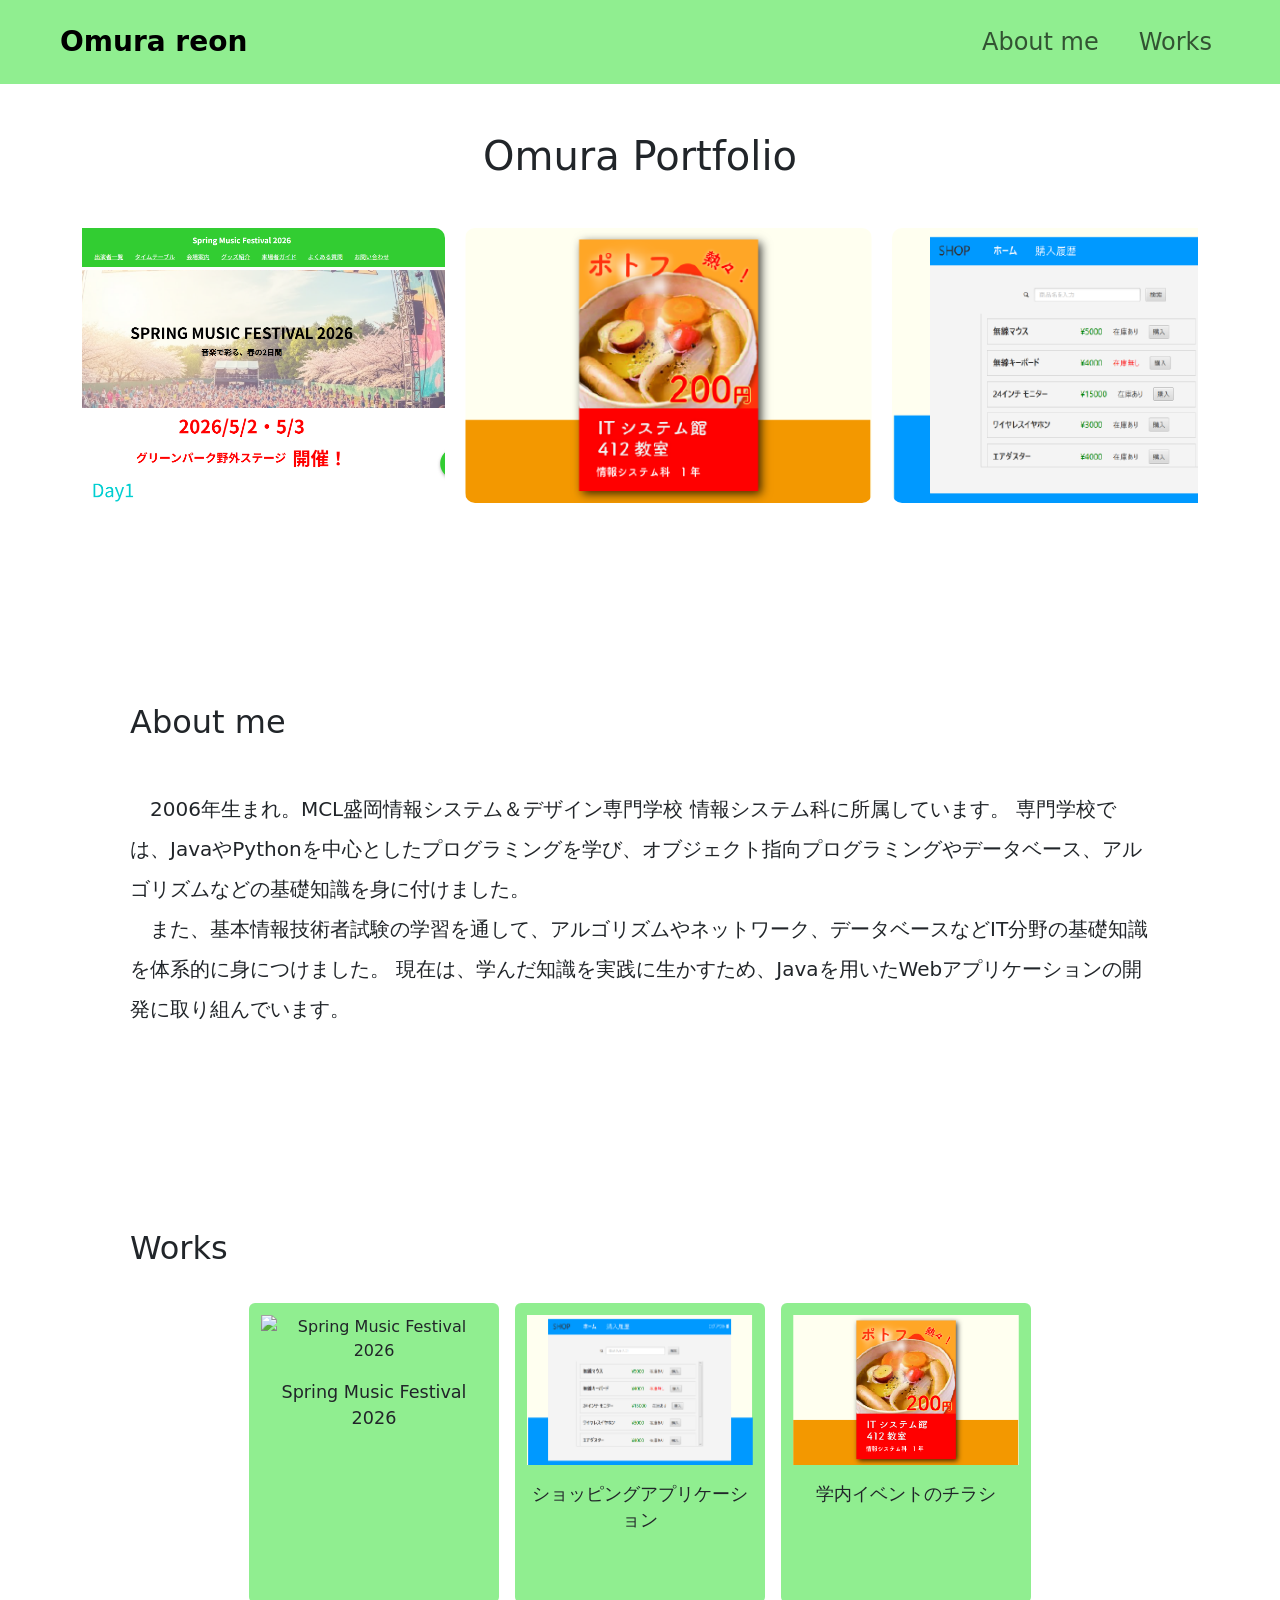
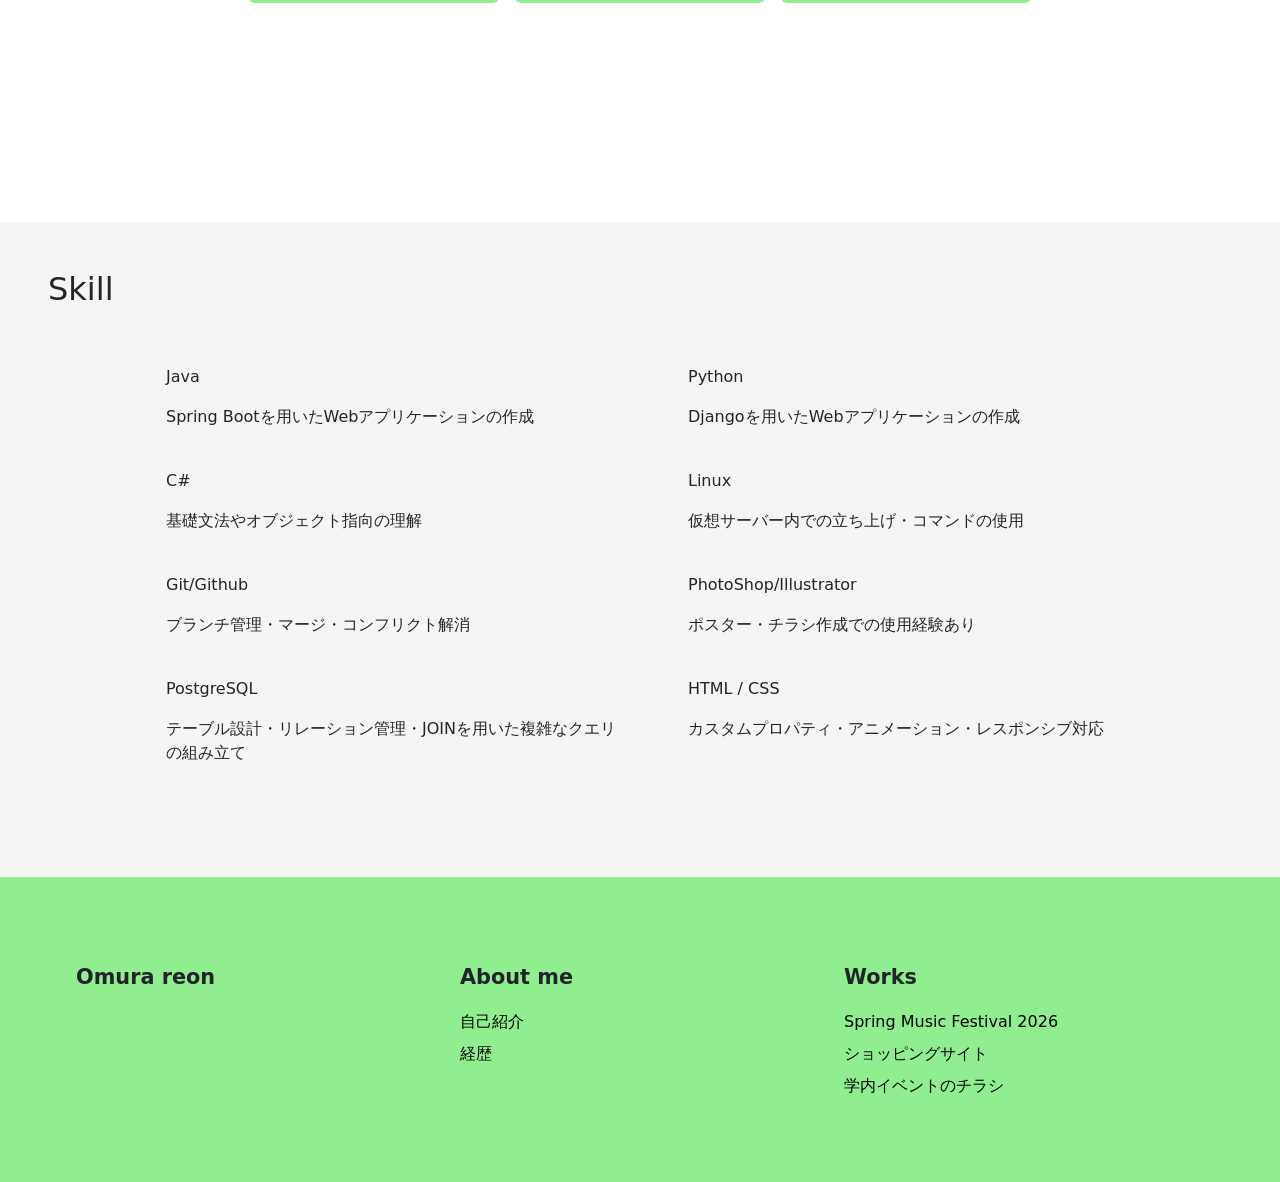
==== index.html @ 05260239 "リンク先の修正" ====
<!DOCTYPE html>
<html lang="ja">
<head>
    <meta charset="UTF-8">
    <meta name="viewport" content="width=device-width, initial-scale=1.0">
    <title>omura portfolio</title>
    <link rel="stylesheet" href="html/css/style.css">
    <link rel="shortcut icon" href="img/favicon.ico">
    <link href="https://cdn.jsdelivr.net/npm/bootstrap@5.3.3/dist/css/bootstrap.min.css" rel="stylesheet" integrity="sha384-QWTKZyjpPEjISv5WaRU9OFeRpok6YctnYmDr5pNlyT2bRjXh0JMhjY6hW+ALEwIH" crossorigin="anonymous">
    <link href="https://fonts.googleapis.com/css2?family=Noto+Sans+JP&display=swap" rel="stylesheet">
    <style>
        @media (max-width: 770px) {
            .works-card {
                width: 100%;
                justify-content: center;
            }

            .skill-card,
            h1 {  
                text-align: center;
            }
        }

        .carousel-item img {
            height: 300px;
            object-fit: cover;
        }

        .about{
            margin-top: 200px;
        }

        .work {
            margin-top: 200px;
        }

        .works-card {
            background-color: #90EE90;
            border-radius: 6px;
            padding: 0.75rem;
            margin: 1.2rem;
            height: 300px;
            width: 250px;
            text-align: center;
        }

        .works-card img {
            width: 100%;
            height: 150px;
            object-fit: cover;
        }

        .works-title {
            margin-top: 1.0rem;
            margin-bottom: 0;
            font-size: 1.1rem;
            font-weight: 500;
        }

        .skill{
            background-color: #f5f5f5;
            margin-top: 200px;
        }

        .marquee{
            overflow:hidden;
            width:100%;
        }

        .marquee-track{
            display:flex;
            gap:20px;
            width:max-content;
        }

        .marquee-track img{
            width:407px;
            height:275px;
            object-fit:cover;
            flex-shrink:0;
            border-radius:10px;
        }

        @media(max-width:770px){
            .marquee-track img{
                width:280px;
                height:190px;
            }
        }
    </style>
</head>
<body>
    <nav class="navbar navbar-expand-lg p-3 px-5">
        <div class="container-fluid">
            <a class="navbar-brand fs-3" href="#">Omura reon</a>
            <button class="navbar-toggler" type="button" data-bs-toggle="collapse" data-bs-target="#navbarMenu">
                <span class="navbar-toggler-icon"></span>
            </button>
            <div class="collapse navbar-collapse" id="navbarMenu">
                <ul class="navbar-nav ms-auto fs-4">
                    <li class="nav-item me-lg-4">
                        <a class="nav-link" href="html/about.html">About me</a>
                    </li>
                    <li class="nav-item">
                        <a class="nav-link" href="html/works.html">Works</a>
                    </li>
                </ul>
            </div>
        </div>
    </nav>

    <div class="container mt-5">
        <h1 class="fs-1 text-center">Omura Portfolio</h1>
        <div class="marquee mt-5">
            <div class="marquee-track" id="marqueeTrack">
                <img src="html/img/website.webp" alt="Spring Music Festival 2026">
                <img src="html/img/flyer.webp" alt="学内イベントのチラシ">
                <img src="html/img/shop.webp" alt="ショッピングアプリケーション">
            </div>
        </div>

        <div class="about">
            <h2 class="fs-2 mb-3 text-center text-md-start ps-md-5">About me</h2>
            <p class="fs-5 m-5 lh-lg">　2006年生まれ。MCL盛岡情報システム＆デザイン専門学校 情報システム科に所属しています。
            専門学校では、JavaやPythonを中心としたプログラミングを学び、オブジェクト指向プログラミングやデータベース、アルゴリズムなどの基礎知識を身に付けました。<br>　また、基本情報技術者試験の学習を通して、アルゴリズムやネットワーク、データベースなどIT分野の基礎知識を体系的に身につけました。
            現在は、学んだ知識を実践に生かすため、Javaを用いたWebアプリケーションの開発に取り組んでいます。
            </p>
        </div>

        <div class="work">
            <h2 class="fs-2 mb-3 text-center text-md-start ps-md-5">Works</h2>
            <div class="row g-3 justify-content-center">
                <div class="col-12 col-md-auto">
                    <div class="works-card position-relative mx-auto mx-md-0">
                        <img src="htm/img/website.webp" alt="Spring Music Festival 2026">
                        <p class="works-title">Spring Music Festival 2026</p>
                        <a href="works.html#web" class="stretched-link"></a>
                    </div>
                </div>
                <div class="col-12 col-md-auto">
                    <div class="works-card position-relative mx-auto mx-md-0">
                        <img src="html/img/shop.webp" alt="ショッピングアプリケーション">
                        <p class="works-title">ショッピングアプリケーション</p>
                        <a href="works.html#ec" class="stretched-link"></a>
                    </div>
                </div>
                <div class="col-12 col-md-auto">
                    <div class="works-card position-relative mx-auto mx-md-0">
                        <img src="html/img/flyer.webp" alt="学内イベントのチラシ">
                        <p class="works-title">学内イベントのチラシ</p>
                        <a href="works.html#flyer" class="stretched-link"></a>
                    </div>
                </div>
            </div>
        </div>
    </div>

    <div class="skill py-5">
        <h2 class="fs-2 text-center text-md-start ps-md-5">Skill</h2>
        <div class="container">
            <div class="row g-4 p-5">
                <div class="col-12 col-md-6 text-center text-md-start ps-md-5">
                    <p>Java</p>
                    <p>Spring Bootを用いたWebアプリケーションの作成</p>
                </div>
                <div class="col-12 col-md-6 text-center text-md-start ps-md-5">
                    <p>Python</p>
                    <p>Djangoを用いたWebアプリケーションの作成</p>
                </div>
                <div class="col-12 col-md-6 text-center text-md-start ps-md-5">
                    <p>C#</p>
                    <p>基礎文法やオブジェクト指向の理解</p>
                </div>
                <div class="col-12 col-md-6 text-center text-md-start ps-md-5">
                    <p>Linux</p>
                    <p>仮想サーバー内での立ち上げ・コマンドの使用</p>
                </div>
                <div class="col-12 col-md-6 text-center text-md-start ps-md-5">
                    <p>Git/Github</p>
                    <p>ブランチ管理・マージ・コンフリクト解消</p>
                </div>
                <div class="col-12 col-md-6 text-center text-md-start ps-md-5">
                    <p>PhotoShop/Illustrator</p>
                    <p>ポスター・チラシ作成での使用経験あり</p>
                </div>
                <div class="col-12 col-md-6 text-center text-md-start ps-md-5">
                    <p>PostgreSQL</p>
                    <p>テーブル設計・リレーション管理・JOINを用いた複雑なクエリの組み立て</p>
                </div>
                <div class="col-12 col-md-6 text-center text-md-start ps-md-5">
                    <p>HTML / CSS</p>
                    <p>カスタムプロパティ・アニメーション・レスポンシブ対応</p>
                </div>
            </div>
        </div>
    </div>
    
    <footer class="footer">
        <div class="container-fluid">
            <div class="row lh-lg">
                <div class="col-12 col-md-4 mb-4 mb-md-0">
                    <p class="footer-brand">Omura reon</p>
                </div>
                <div class="col-12 col-md-4 mb-4 mb-md-0">
                    <p class="footer-heading">About me</p>
                    <ul class="footer-list">
                        <li><a href="html/about.html#profile">自己紹介</a></li>
                        <li><a href="html/about.html#history">経歴</a></li>
                    </ul>
                </div>
                <div class="col-12 col-md-4">
                    <p class="footer-heading">Works</p>
                    <ul class="footer-list">
                        <li><a href="html/works.html#web">Spring Music Festival 2026</a></li>
                        <li><a href="html/works.html#ec">ショッピングサイト</a></li>
                        <li><a href="html/works.html#flyer">学内イベントのチラシ</a></li>
                    </ul>
                </div>
            </div>
        </div>
    </footer>
    <script src="html/js/main.js"></script>
    <script src="https://cdn.jsdelivr.net/npm/bootstrap@5.3.3/dist/js/bootstrap.bundle.min.js" integrity="sha384-YvpcrYf0tY3lHB60NNkmXc5s9fDVZLESaAA55NDzOxhy9GkcIdslK1eN7N6jIeHz" crossorigin="anonymous"></script>
</body>
</html>
---- html/css/style.css ----
@charset "UTF-8";

body {
    font-family: 'Noto Sans JP', sans-serif;
}

nav{
    background-color: #90EE90;
}

.footer {
    width: 100%;
    background-color: #90EE90;
    padding: 5rem 4rem;
    
}

.navbar-brand {
    font-size: 1.4rem;
    font-weight: 700;
}

.nav-link {
    font-size: 1rem;
}

.footer-brand {
    font-weight: 700;
    font-size: 1.3rem;
    margin-bottom: 0;
}

.footer-heading {
    font-weight: 700;
    margin-bottom: 0.5rem;
    font-size: 1.3rem;
}

.footer-list {
    list-style: none;
    font-size: 1.0rem;
    padding: 0;
    margin: 0;
}

.footer-list a {
    text-decoration: none;
    color: #000;
}
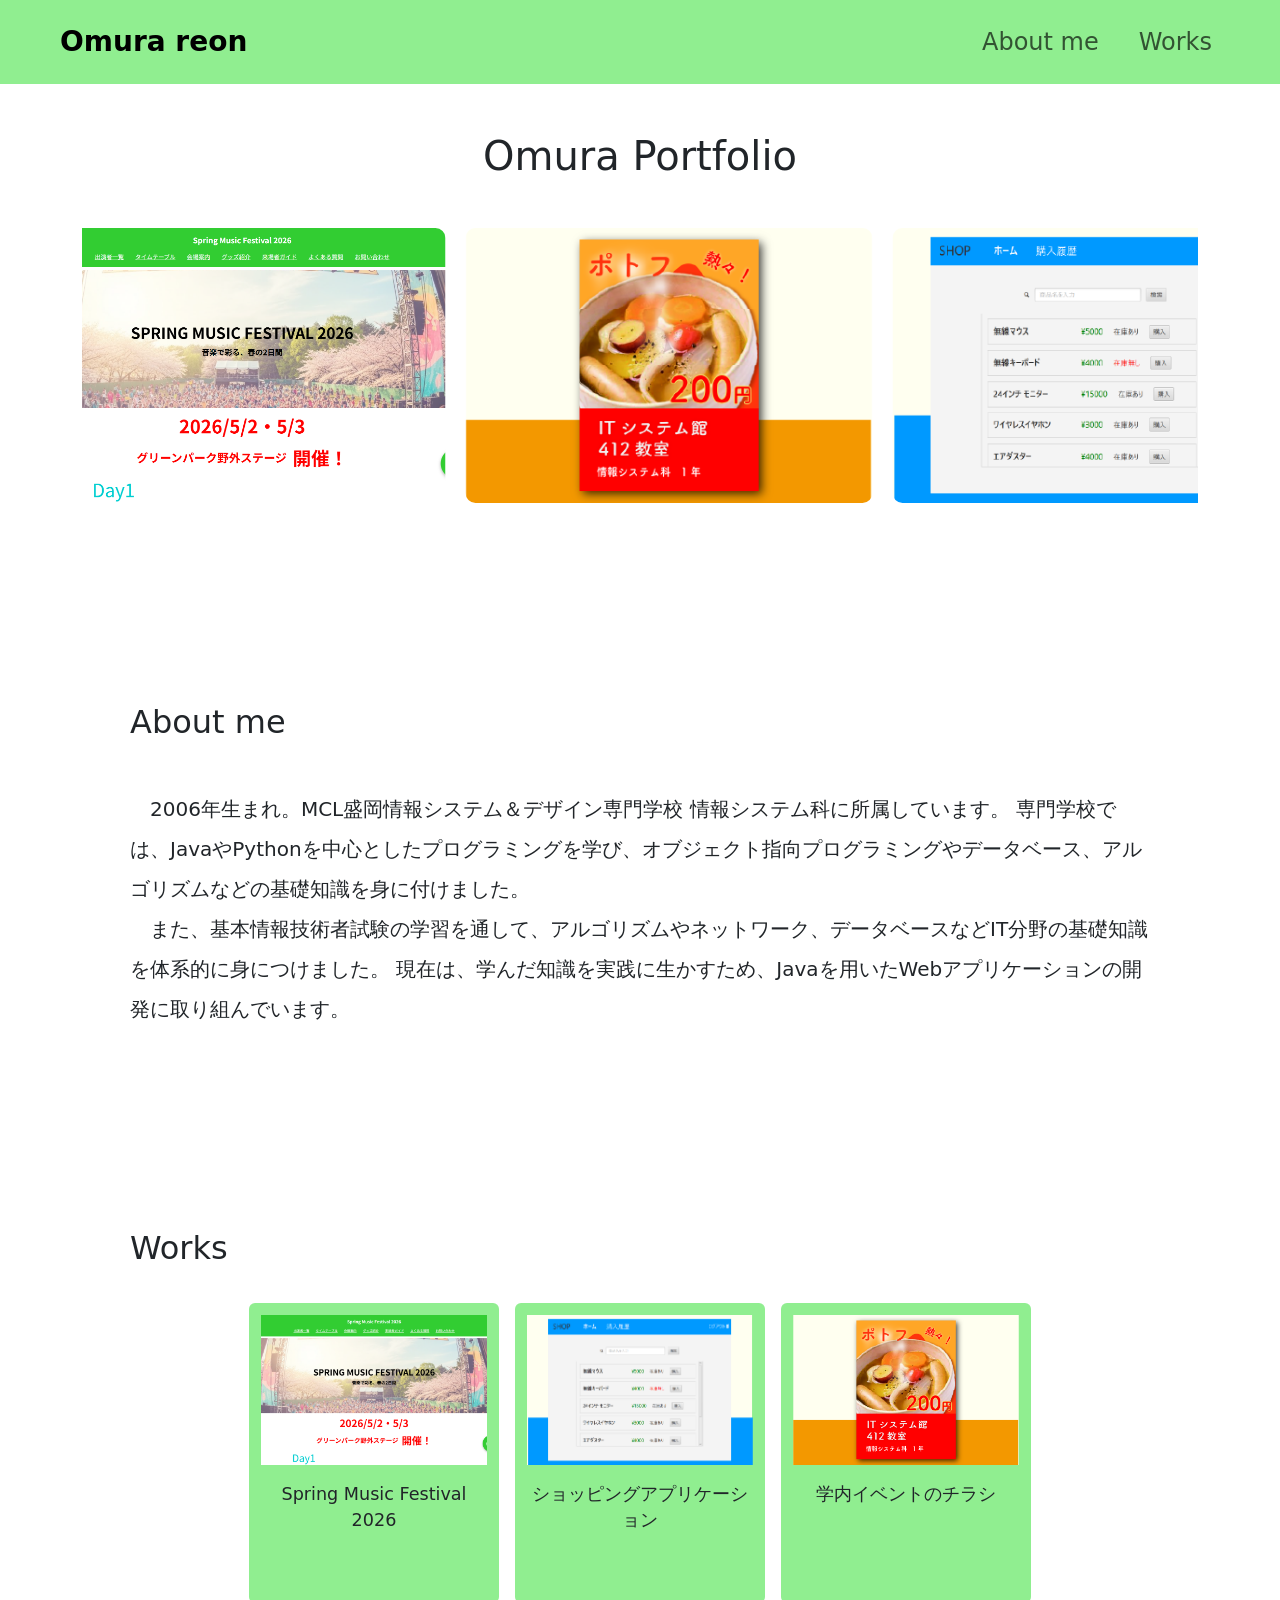
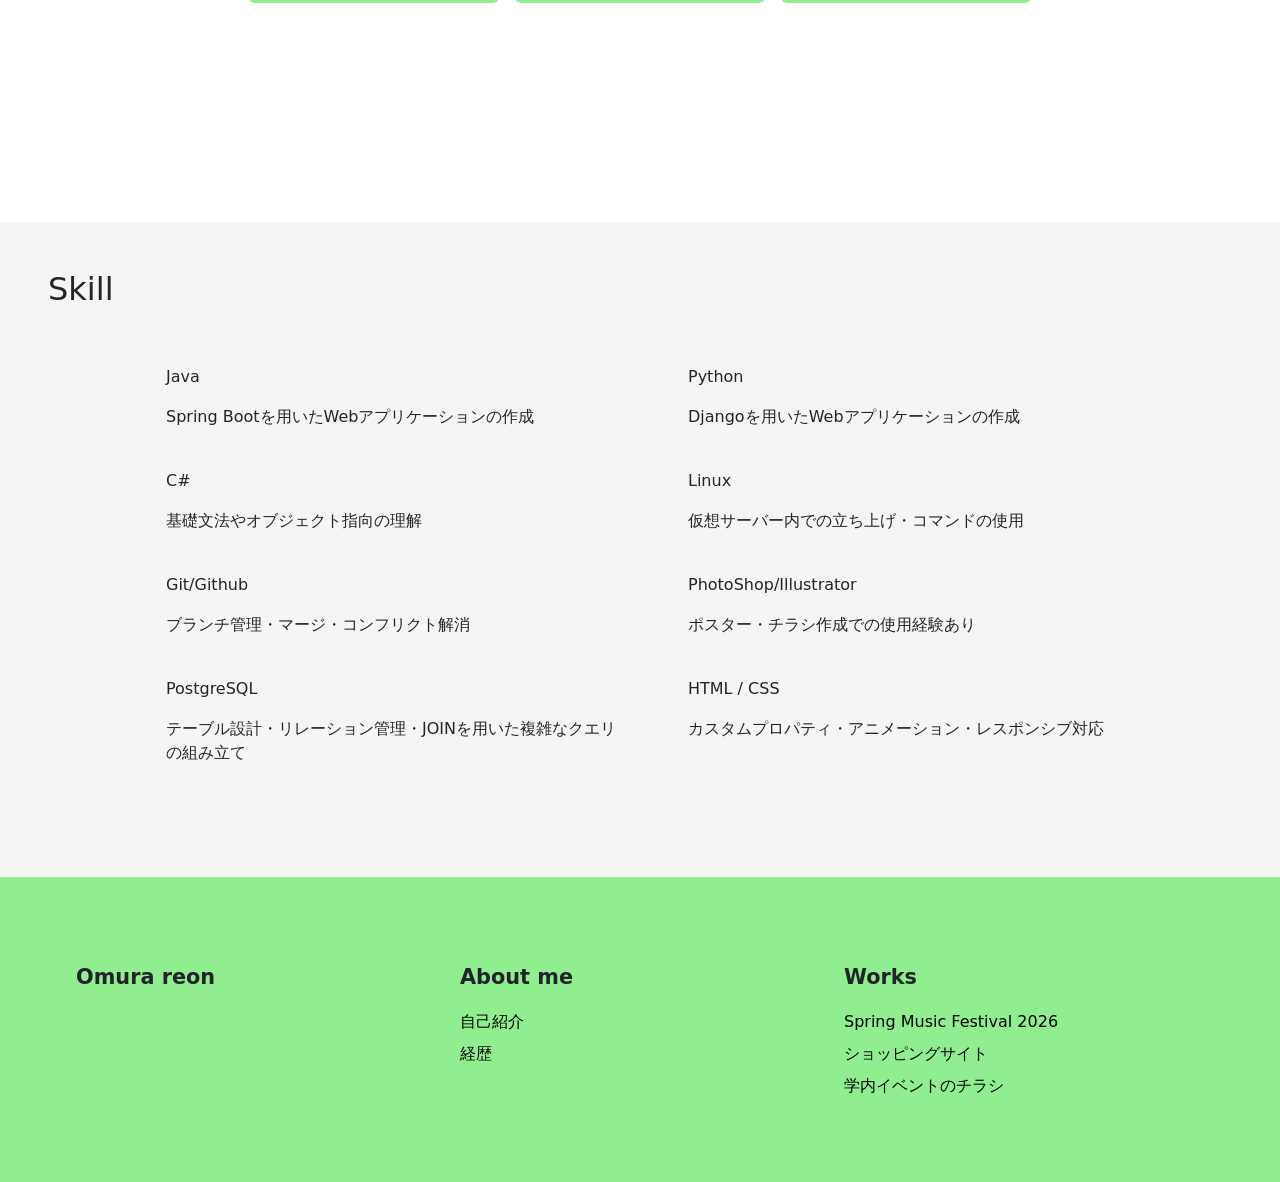
==== commit dd7a5ca7: "リンク先の修正" ====
--- a/index.html
+++ b/index.html
@@ -132,7 +132,7 @@
             <div class="row g-3 justify-content-center">
                 <div class="col-12 col-md-auto">
                     <div class="works-card position-relative mx-auto mx-md-0">
-                        <img src="htm/img/website.webp" alt="Spring Music Festival 2026">
+                        <img src="html/img/website.webp" alt="Spring Music Festival 2026">
                         <p class="works-title">Spring Music Festival 2026</p>
                         <a href="works.html#web" class="stretched-link"></a>
                     </div>
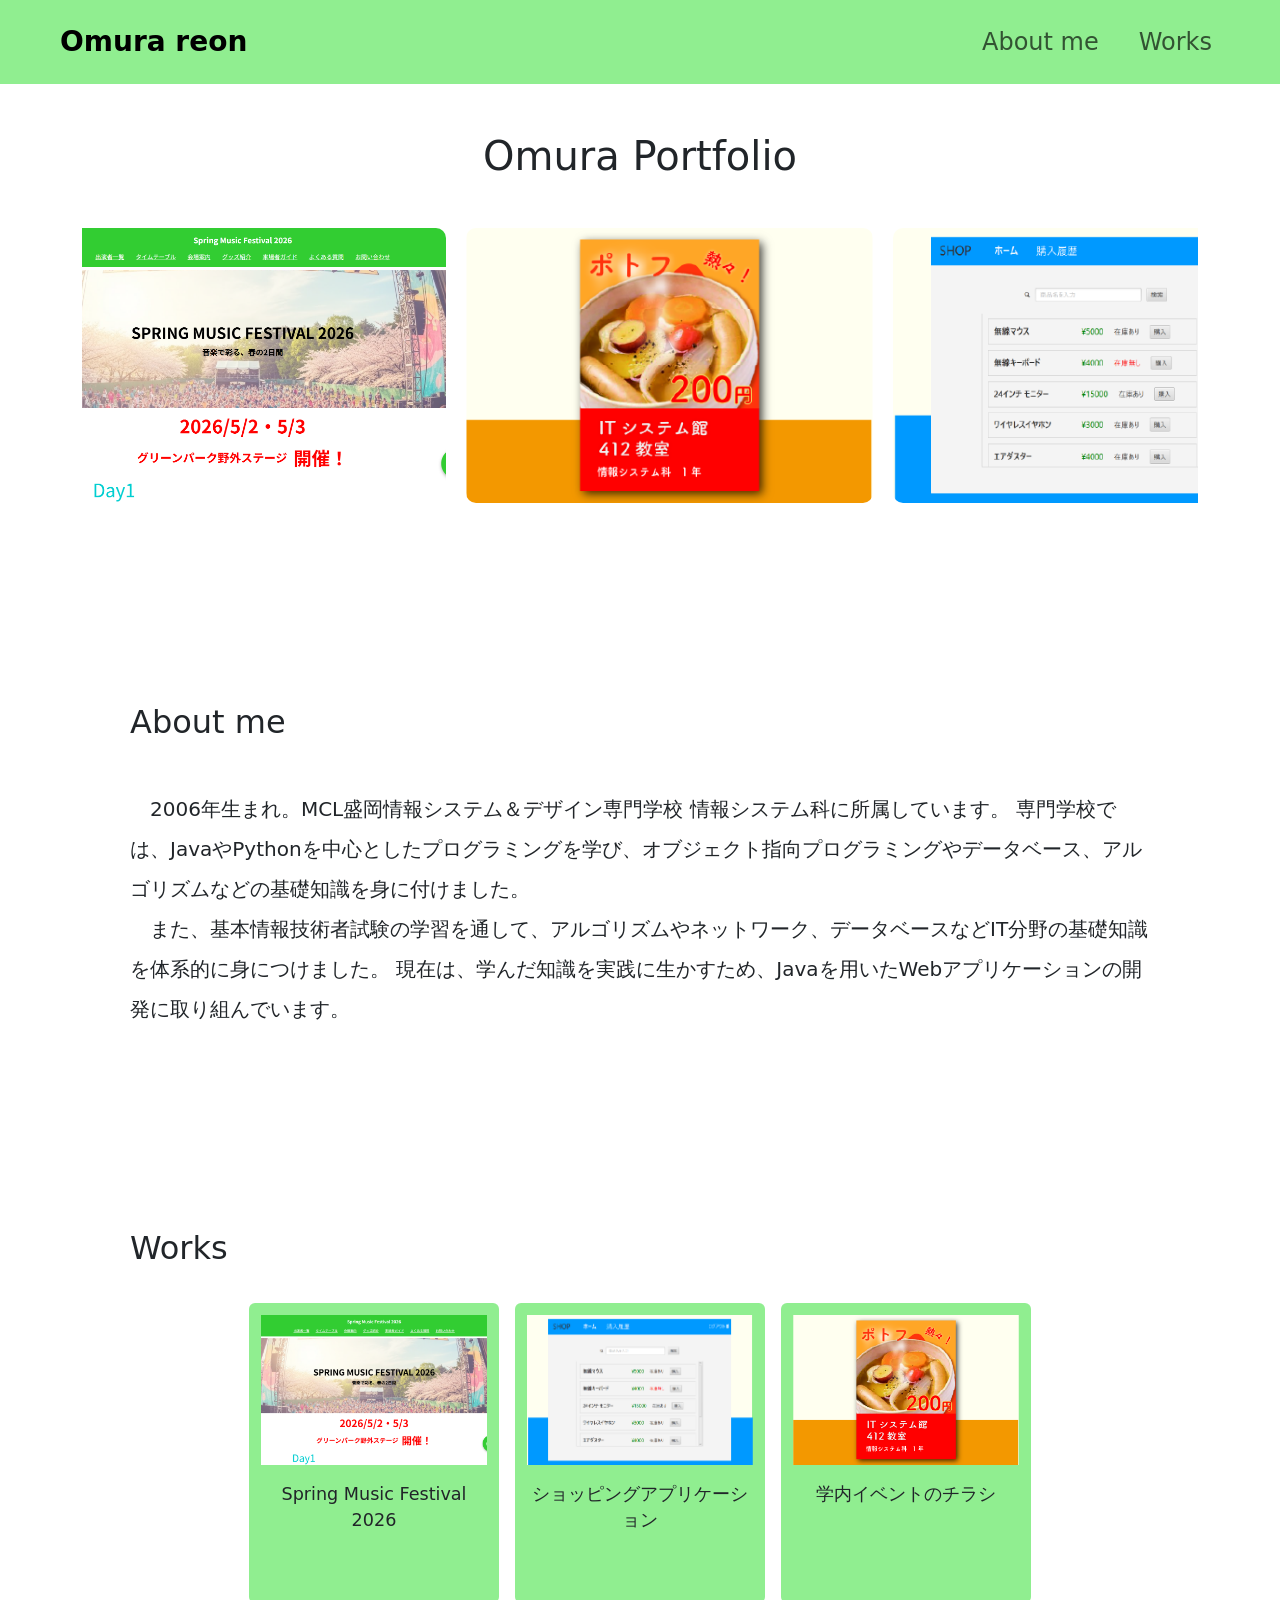
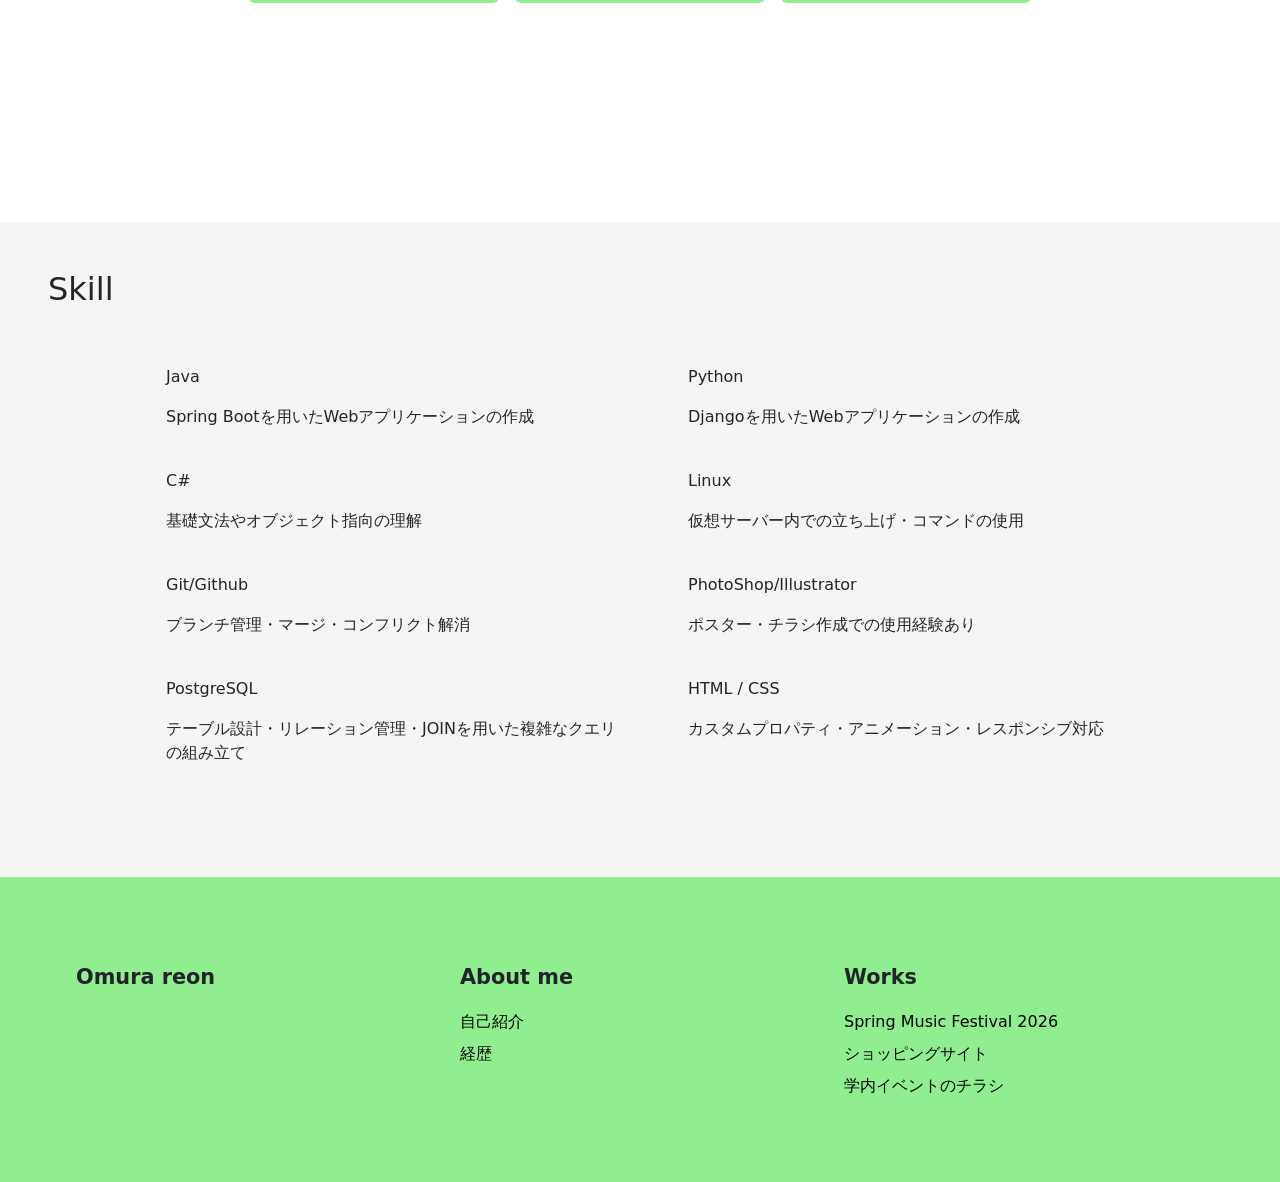
==== commit af744e96: "リンク先の修正" ====
--- a/index.html
+++ b/index.html
@@ -134,21 +134,21 @@
                     <div class="works-card position-relative mx-auto mx-md-0">
                         <img src="html/img/website.webp" alt="Spring Music Festival 2026">
                         <p class="works-title">Spring Music Festival 2026</p>
-                        <a href="works.html#web" class="stretched-link"></a>
+                        <a href="html/works.html#web" class="stretched-link"></a>
                     </div>
                 </div>
                 <div class="col-12 col-md-auto">
                     <div class="works-card position-relative mx-auto mx-md-0">
                         <img src="html/img/shop.webp" alt="ショッピングアプリケーション">
                         <p class="works-title">ショッピングアプリケーション</p>
-                        <a href="works.html#ec" class="stretched-link"></a>
+                        <a href="html/works.html#ec" class="stretched-link"></a>
                     </div>
                 </div>
                 <div class="col-12 col-md-auto">
                     <div class="works-card position-relative mx-auto mx-md-0">
                         <img src="html/img/flyer.webp" alt="学内イベントのチラシ">
                         <p class="works-title">学内イベントのチラシ</p>
-                        <a href="works.html#flyer" class="stretched-link"></a>
+                        <a href="html/works.html#flyer" class="stretched-link"></a>
                     </div>
                 </div>
             </div>
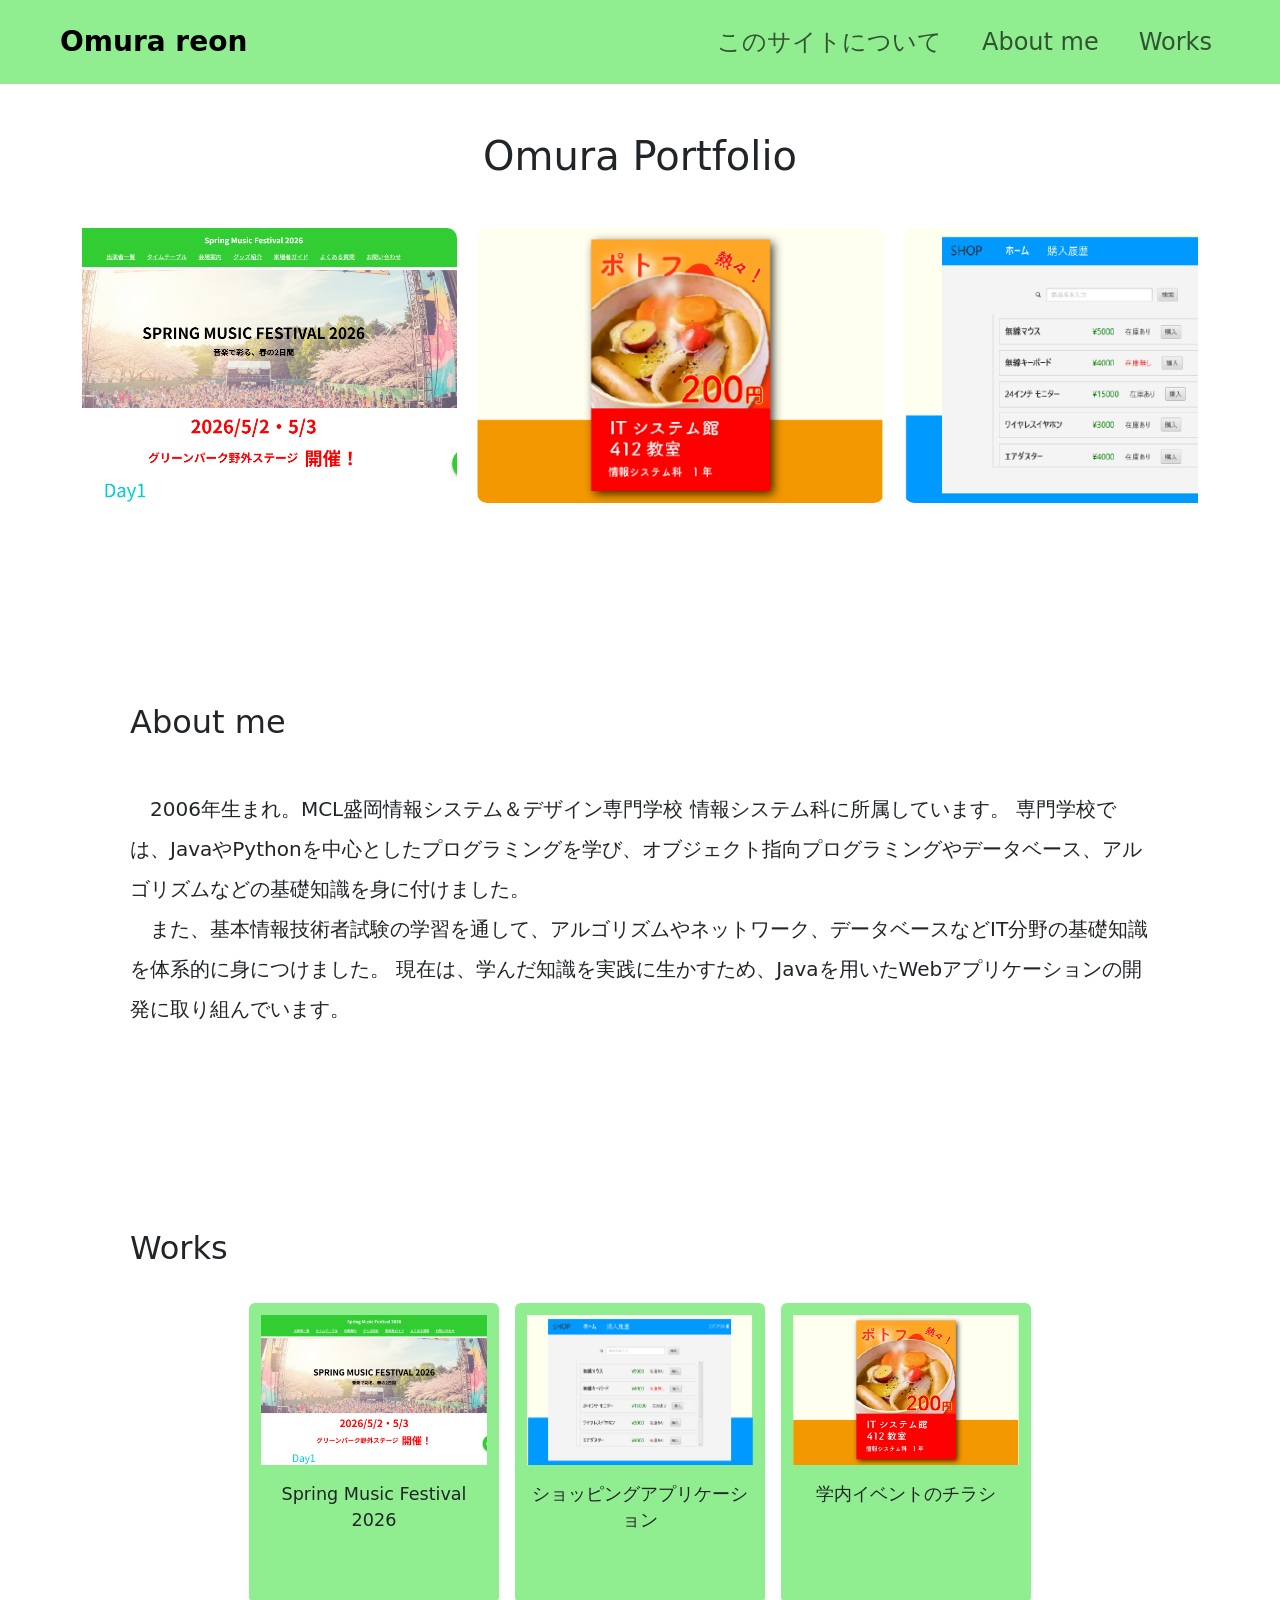
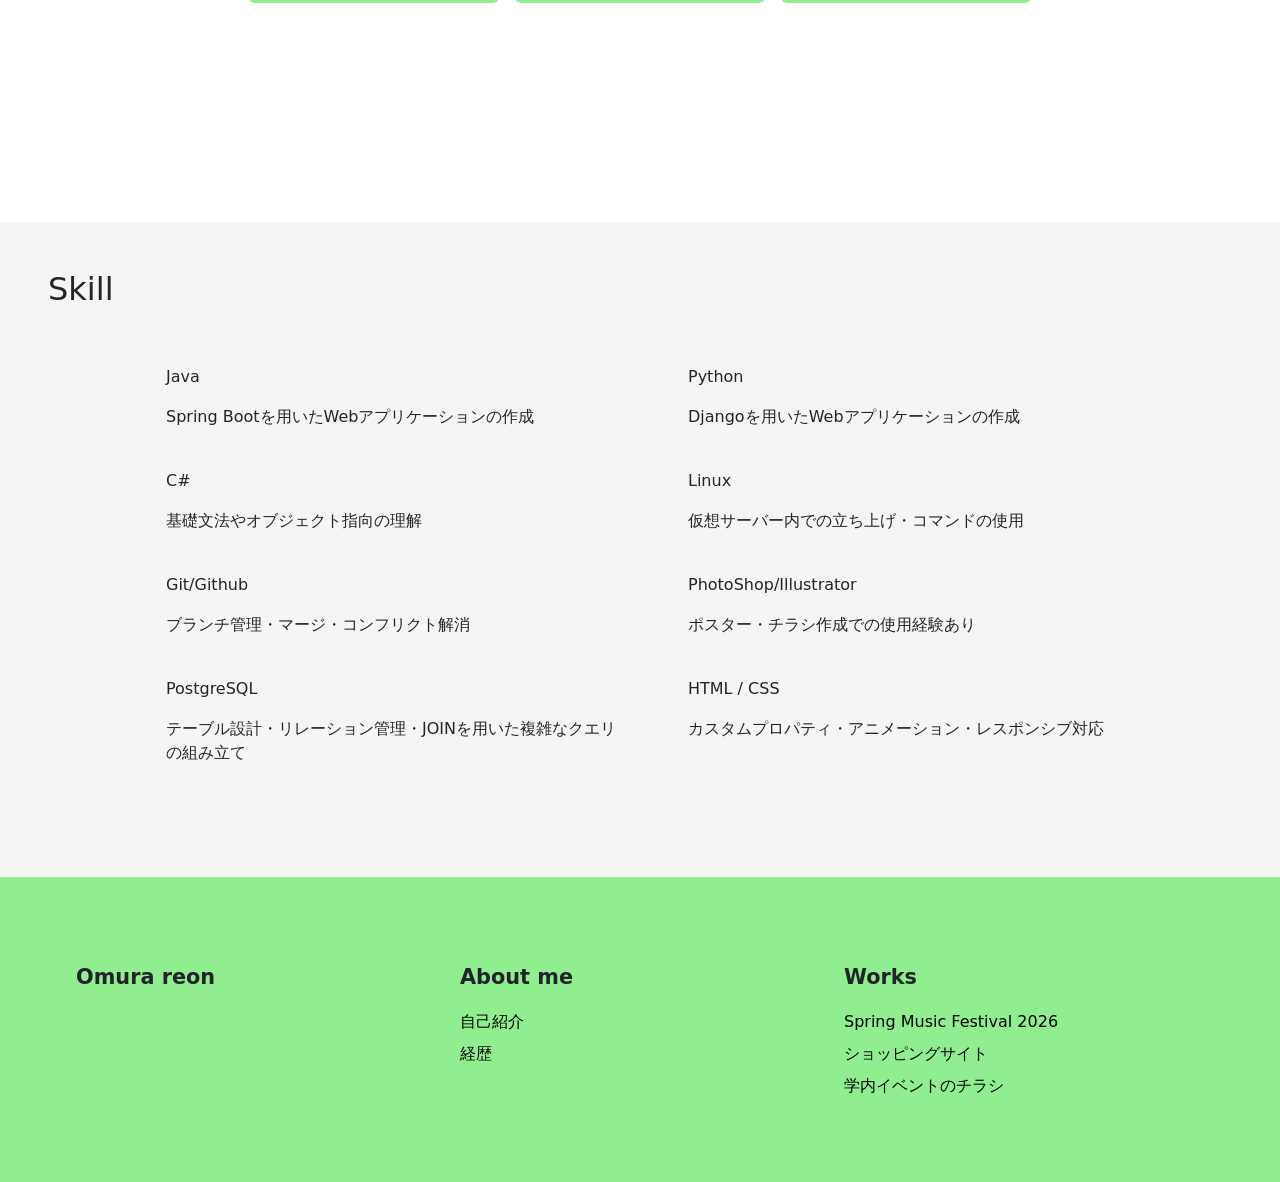
==== commit 5649d61c: "infoページの追加" ====
--- a/index.html
+++ b/index.html
@@ -5,7 +5,7 @@
     <meta name="viewport" content="width=device-width, initial-scale=1.0">
     <title>omura portfolio</title>
     <link rel="stylesheet" href="html/css/style.css">
-    <link rel="shortcut icon" href="img/favicon.ico">
+    <link rel="shortcut icon" href="html/img/favicon.ico">
     <link href="https://cdn.jsdelivr.net/npm/bootstrap@5.3.3/dist/css/bootstrap.min.css" rel="stylesheet" integrity="sha384-QWTKZyjpPEjISv5WaRU9OFeRpok6YctnYmDr5pNlyT2bRjXh0JMhjY6hW+ALEwIH" crossorigin="anonymous">
     <link href="https://fonts.googleapis.com/css2?family=Noto+Sans+JP&display=swap" rel="stylesheet">
     <style>
@@ -99,6 +99,9 @@
             <div class="collapse navbar-collapse" id="navbarMenu">
                 <ul class="navbar-nav ms-auto fs-4">
                     <li class="nav-item me-lg-4">
+                        <a class="nav-link" href="html/info.html">このサイトについて</a>
+                    </li>
+                    <li class="nav-item me-lg-4">
                         <a class="nav-link" href="html/about.html">About me</a>
                     </li>
                     <li class="nav-item">
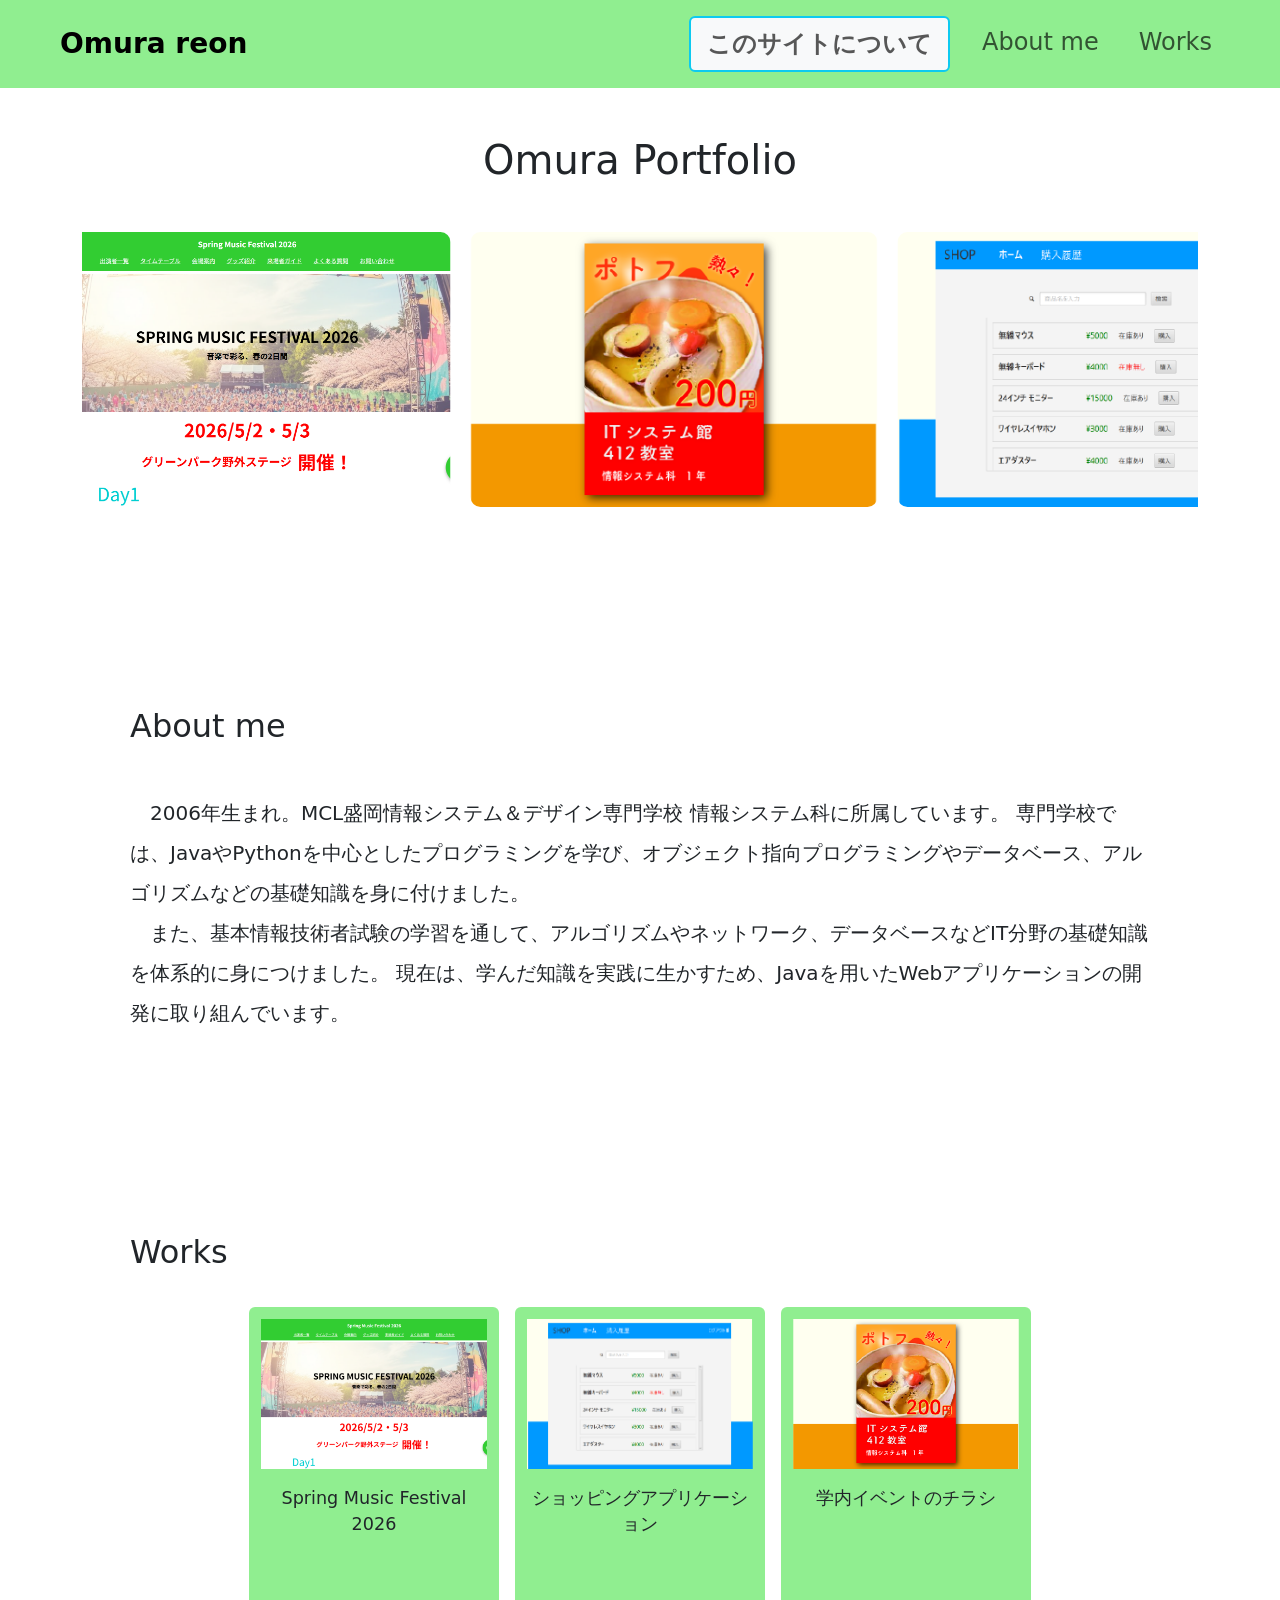
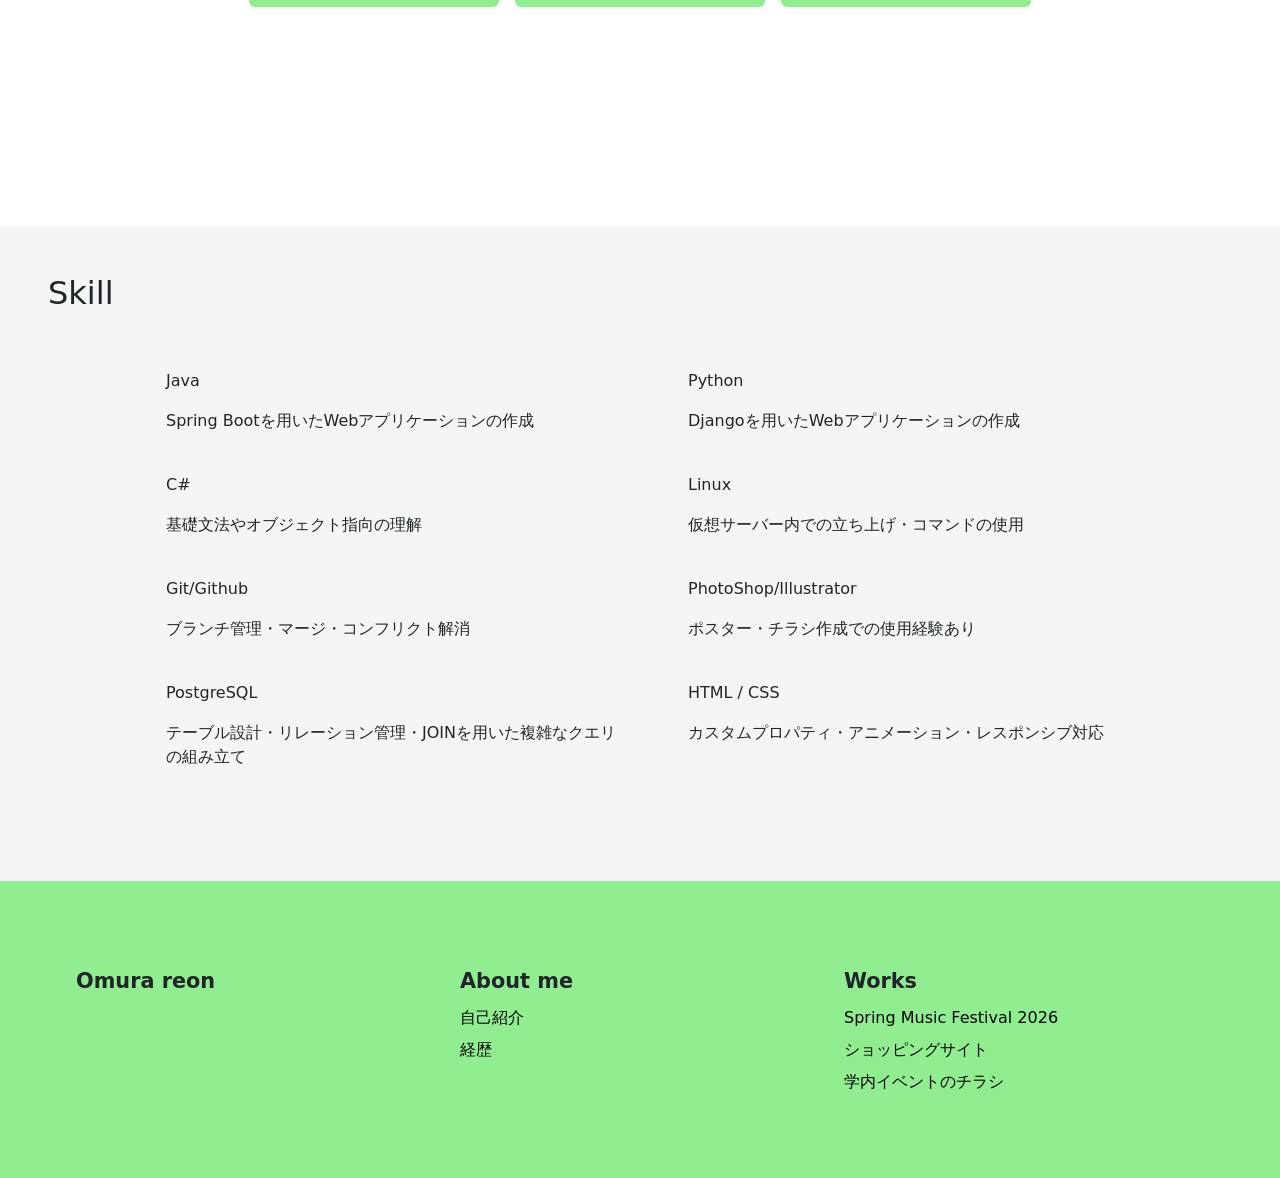
==== commit 6e3333c2: "修正" ====
--- a/index.html
+++ b/index.html
@@ -98,8 +98,8 @@
             </button>
             <div class="collapse navbar-collapse" id="navbarMenu">
                 <ul class="navbar-nav ms-auto fs-4">
-                    <li class="nav-item me-lg-4">
-                        <a class="nav-link" href="html/info.html">このサイトについて</a>
+                    <li class="nav-item me-lg-4 bg-light border border-info border-2 px-2 rounded">
+                        <a class="nav-link fw-bold text-decoration-none" href="html/info.html">このサイトについて</a>
                     </li>
                     <li class="nav-item me-lg-4">
                         <a class="nav-link" href="html/about.html">About me</a>
@@ -202,17 +202,17 @@
         <div class="container-fluid">
             <div class="row lh-lg">
                 <div class="col-12 col-md-4 mb-4 mb-md-0">
-                    <p class="footer-brand">Omura reon</p>
+                    <a href="#" class="text-decoration-none text-dark footer-brand">Omura reon</a>
                 </div>
                 <div class="col-12 col-md-4 mb-4 mb-md-0">
-                    <p class="footer-heading">About me</p>
+                    <a href="html/about.html" class="text-decoration-none text-dark footer-heading">About me</a>
                     <ul class="footer-list">
                         <li><a href="html/about.html#profile">自己紹介</a></li>
                         <li><a href="html/about.html#history">経歴</a></li>
                     </ul>
                 </div>
                 <div class="col-12 col-md-4">
-                    <p class="footer-heading">Works</p>
+                    <a href="html/works.html" class="text-decoration-none text-dark footer-heading">Works</a>
                     <ul class="footer-list">
                         <li><a href="html/works.html#web">Spring Music Festival 2026</a></li>
                         <li><a href="html/works.html#ec">ショッピングサイト</a></li>
